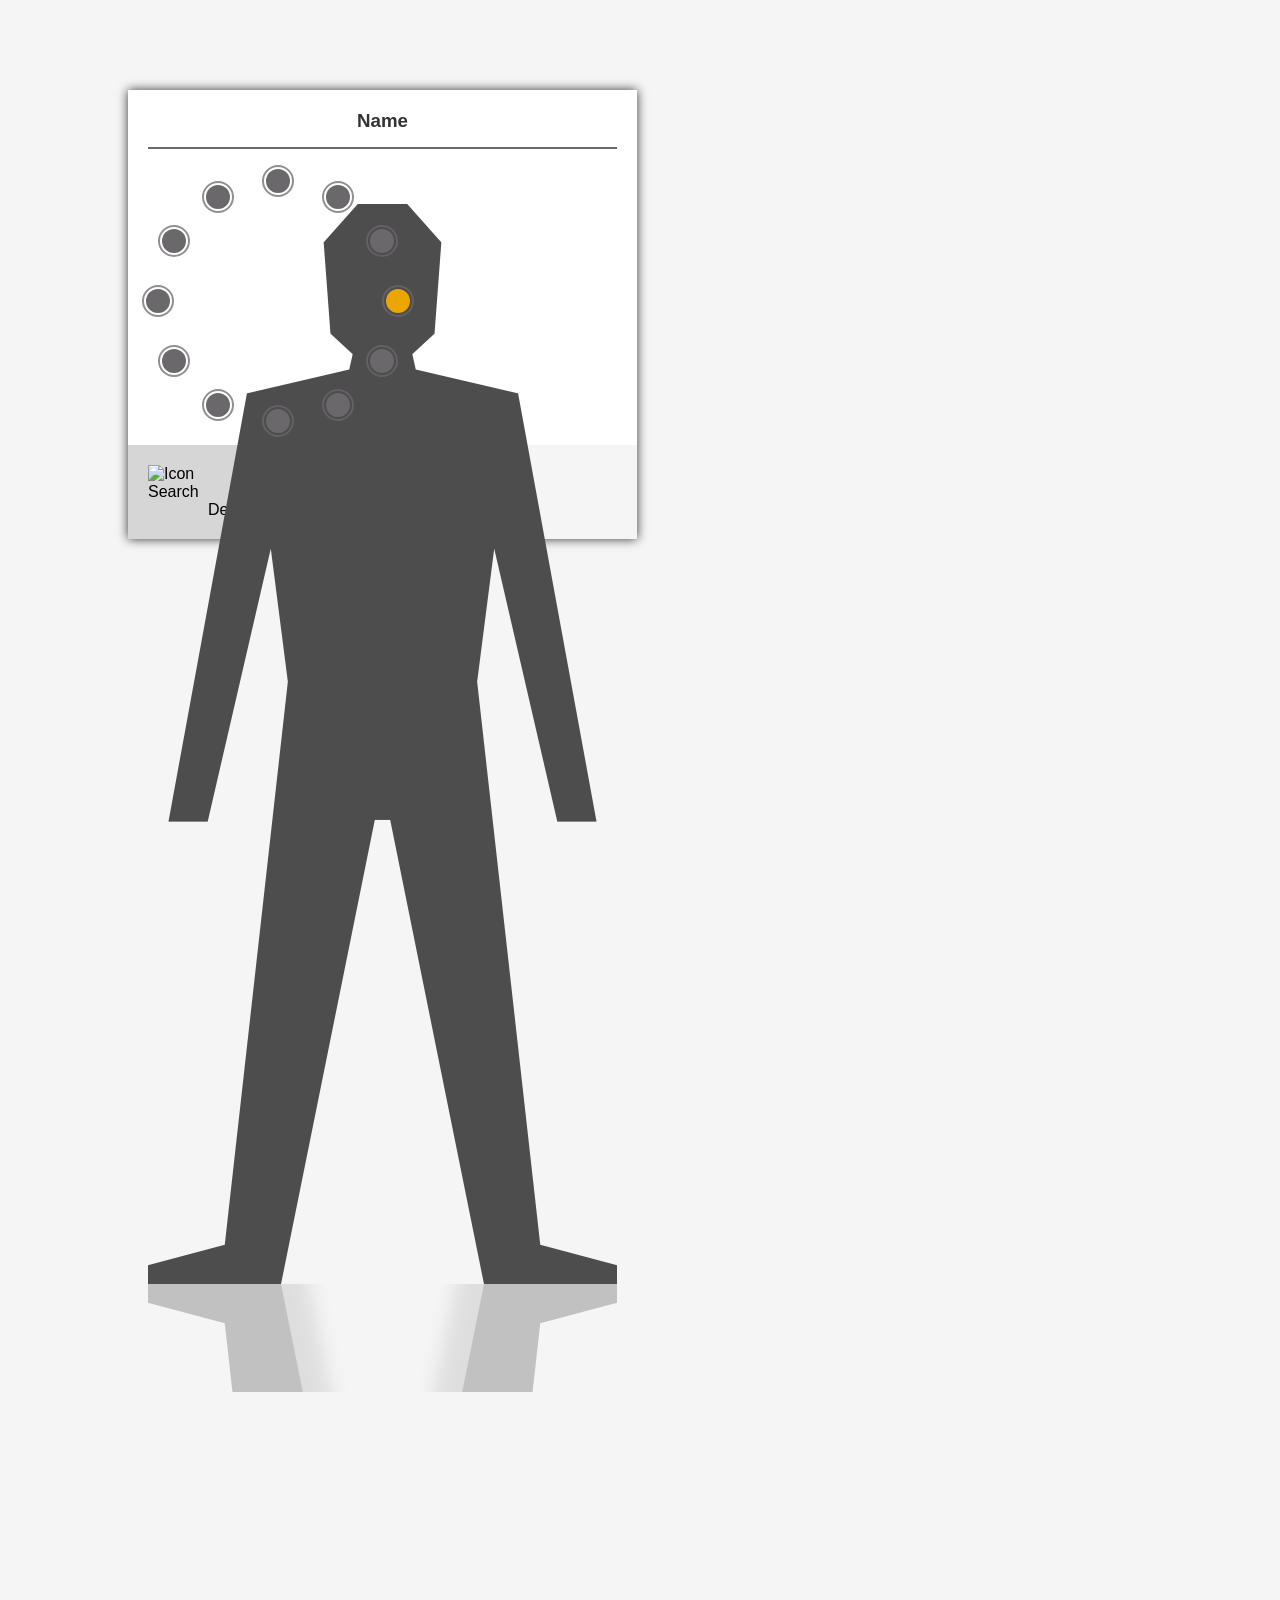
==== testing/circles.html @ b4587e9c "first commit" ====
<!DOCTYPE html>
<html lang="en">
<head>
    <meta charset="UTF-8">
    <meta name="viewport" content="width=device-width, initial-scale=1.0">
    <title>User Profile</title>
    <link rel="stylesheet" href="circles.css">
</head>
<body>
    <div id="container" class="container">
        <div class="item">
            <h3 class="name">Name</h3>
            <div class="logo-container">
                <img src="/Assets/SAO_Man.png" alt="Person" class="logo" />
                <img src="/Assets/SAO_Man.png" alt="Person Hover" class="logo-hover" />
                <div class="circle-options">
                    <div class="circle-items"></div>
                </div>
            </div>
        </div>
        <div class="description-container" style="background: #d6d6d6ff;">
            <div class="icon-container">
                <img id="icon" src="" alt="Icon" class="icon" />
                <div id="selected-title"></div>
            </div>
            <div id="selected-description" style="margin-left: 60px;"></div>
        </div>
    </div>

    <audio id="hover-sound" src="/Assets/SAO_Menu_SFX.mp3"></audio>

    <script src="circles.js"></script>

</body>
</html>
---- testing/circles.css ----
* {
    box-sizing: border-box;
    margin: 0;
    padding: 0;
}

body {
    font-family: Arial, sans-serif;
    background-color: #f5f5f5;
}

.container {

    position: absolute;
    left: 10%;
    box-shadow: 0 0 10px rgba(0, 6, 0, 0.8);
    top: 10%;
    display: flex;
    flex-direction: column;
}

.item {
    align-items: center;
    gap: 25px;
    width: 100%;
    height: 355px;
    background: white;
    position: relative;
    padding: 20px;
    color: #343233;
}

.name {
    border-bottom: 2px solid #6a686a;
    padding-bottom: 15px;
    display: flex;
    justify-content: center;
    margin-bottom: 55px;
}

.logo-container {
    display: flex;
    flex-direction: column;
    align-items: center;
    justify-content: center;
}

.logo-hover {
    filter: drop-shadow(0px 140px 10px rgba(0, 0, 0, 0.3));
    transform: scaleY(-1);
    clip-path: polygon(0% 100%, 100% 100%, 100% 90%, 0% 90%);
    opacity: 0.3;
}

.circle-options {
    position: absolute;
    top: 145px;
    left: 84px;
}

.circle-items {
    position: absolute;
    transform: translate(-50%, -50%);
}

.circle-one {
    padding: 2px;
    border-radius: 50%;
    border: 2px solid #6a686abd;
    position: absolute;
    transform-origin: center;
    cursor: pointer;
}

.circle-two {
    font-size: 24px;
    display: flex;
    color: #6a686a;
    height: 1em;
}

.circle-one.selected .circle-two {
    color: #eba601;
}

.description-container {
    padding: 20px;
    width: 300px;
}

.icon {
    width: 45px;
    height: 45px;
}
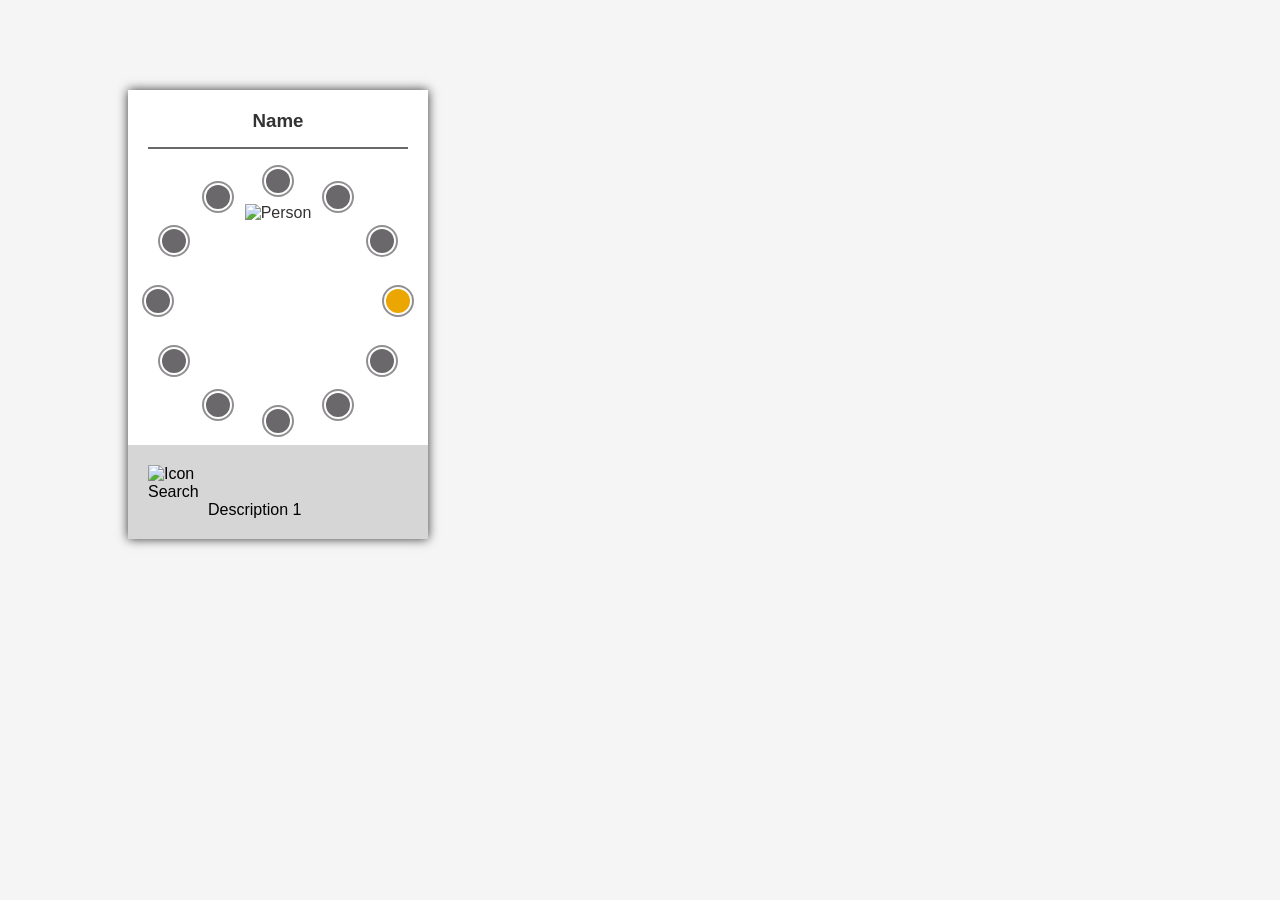
==== commit 82b77c48: "image_fix" ====
--- a/testing/circles.html
+++ b/testing/circles.html
@@ -11,8 +11,8 @@
         <div class="item">
             <h3 class="name">Name</h3>
             <div class="logo-container">
-                <img src="/Assets/SAO_Man.png" alt="Person" class="logo" />
-                <img src="/Assets/SAO_Man.png" alt="Person Hover" class="logo-hover" />
+                <img src="Assets/SAO_Man.png" alt="Person" class="logo" />
+                <img src="Assets/SAO_Man.png" alt="Person Hover" class="logo-hover" />
                 <div class="circle-options">
                     <div class="circle-items"></div>
                 </div>
@@ -27,7 +27,7 @@
         </div>
     </div>
 
-    <audio id="hover-sound" src="/Assets/SAO_Menu_SFX.mp3"></audio>
+    <audio id="hover-sound" src="Assets/SAO_Menu_SFX.mp3"></audio>
 
     <script src="circles.js"></script>
 
